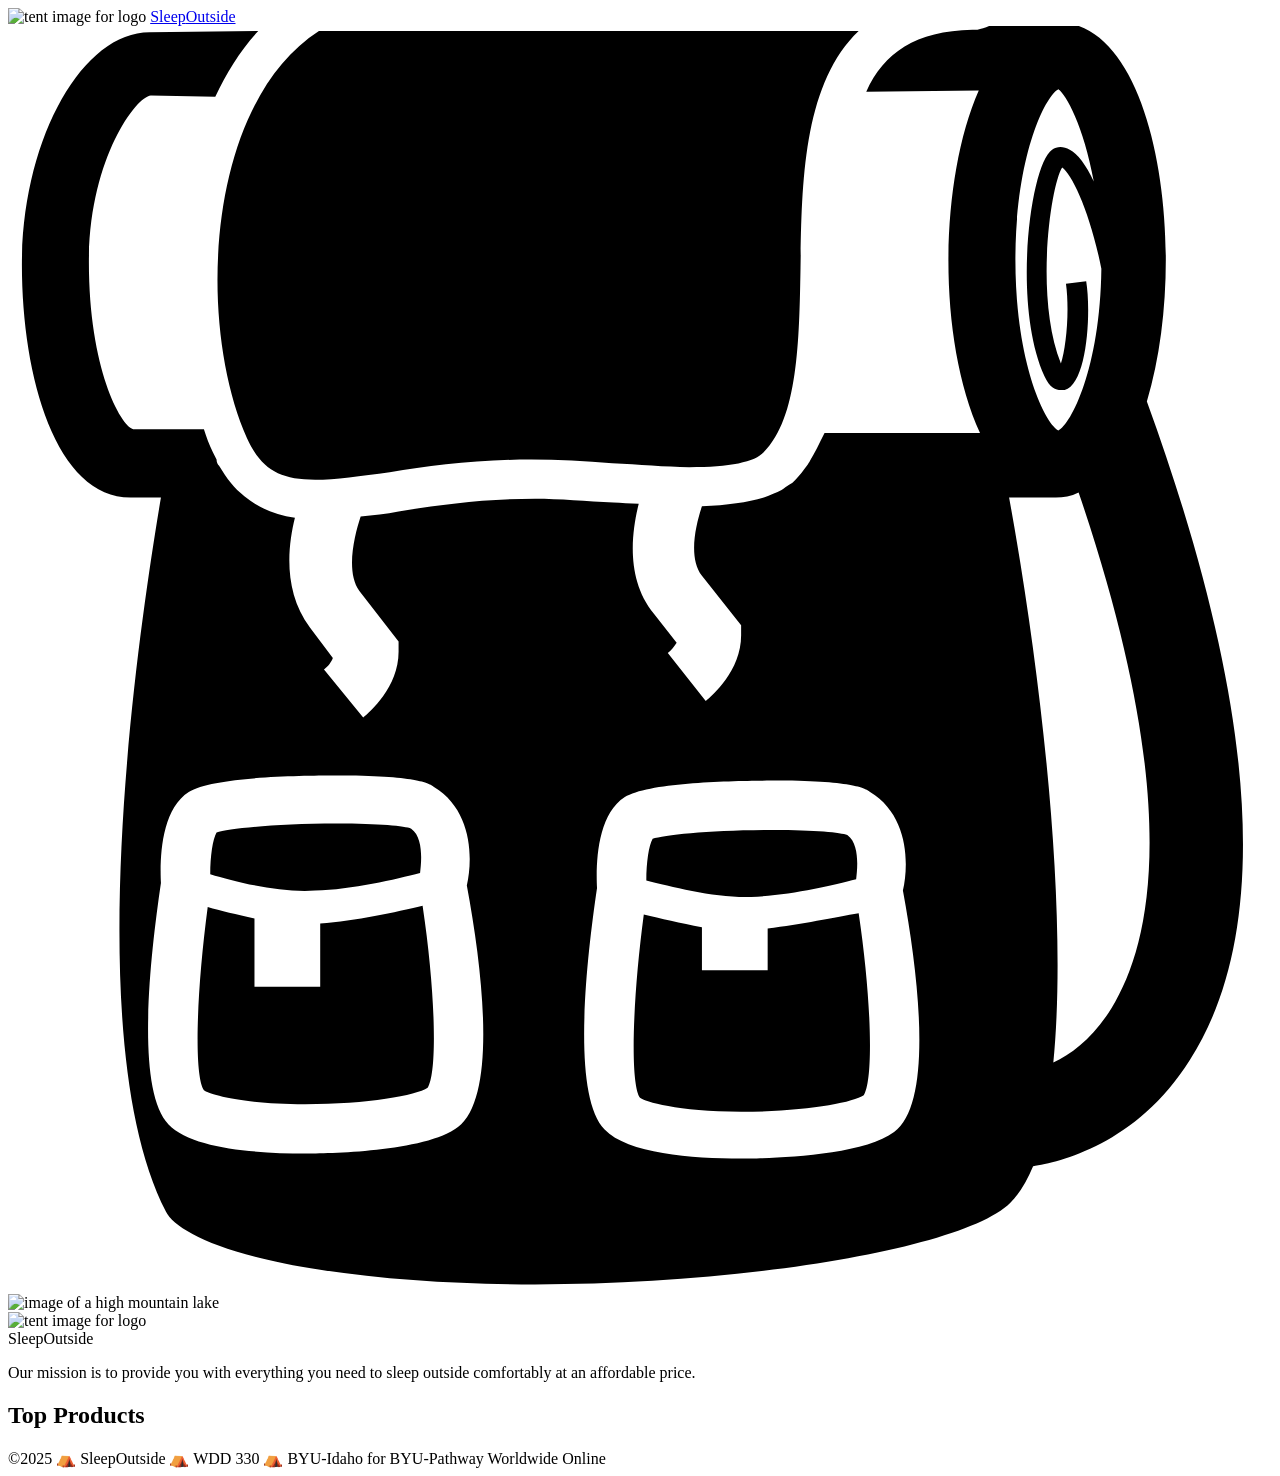
==== src/index.html @ 4e266a76 "Add dynamic product list, fix Vite build config, move json/images to public folder" ====
<!doctype html>
<html lang="en">
  <head>
    <meta charset="UTF-8" />
    <meta name="viewport" content="width=device-width, initial-scale=1.0" />
    <title>Sleep Outside | Home</title>
    <link rel="stylesheet" href="/css/style.css" />
  </head>

  <body>
    <header class="divider">
      <div class="logo">
        <img src="/images/noun_Tent_2517.svg" alt="tent image for logo" />
        <a href="index.html"> Sleep<span class="highlight">Outside</span></a>
      </div>
      <div class="cart">
        <a href="cart/index.html">
          <svg xmlns="http://www.w3.org/2000/svg" viewBox="0 0 100 100">
            <path
              d="M18.9 32.6c1.1 2.4 2.5 3.3 5.4 3.3 1.6 0 3.6-0.3 5.9-0.6 3.2-0.5 6.9-1 11.2-1 2.1 0 4.3 0.1 6.4 0.3 2.1 0.1 4.2 0.3 6.1 0.3 3.2 0 5.2-0.4 5.9-1.2 2.7-2.7 2.8-8.8 2.9-14.6 0.1-6.7 0.2-14.5 4.6-18.7 -0.5 0-1 0-1.6 0 -14.2 0-37.5 0-41.1 0C15.6 6.2 14.9 23.6 18.9 32.6z"
            />
            <path
              d="M90.1 29.7c1-3.3 1.5-7.3 1.5-11.2 0-9-2.7-18.8-8.6-18.8 -0.1 0-0.2 0-0.3 0L77.8-0.1c-0.3 0.2-0.8 0.3-1.1 0.4 0 0 0 0 0 0 -0.2 0-0.3 0-0.4 0 -4.5 0.1-7 1.8-8.4 4.9l8.9-0.1c-1.6 3.6-2.4 8.7-2.4 13.5 0 4.9 0.8 9.9 2.5 13.6l-12.3 0c-0.2 0.4-0.4 0.8-0.6 1.2 -0.2 0.4-0.4 0.7-0.6 1.1 -0.1 0.1-0.1 0.2-0.2 0.3 -0.3 0.4-0.5 0.7-0.9 1.1 0 0 0 0 0 0 0 0-0.1 0.1-0.1 0.1 -0.1 0.1-0.2 0.2-0.4 0.3 -0.2 0.1-0.4 0.3-0.6 0.4 0 0 0 0 0 0 -0.4 0.2-0.9 0.4-1.4 0.6 -1.3 0.4-2.9 0.6-4.9 0.7 -0.5 1.5-1.1 4.1 0 5.5l3.1 3.9 0 0.8c0 2.8-2.3 4.8-2.8 5.2l-3-3.8c0.3-0.2 0.5-0.5 0.7-0.8l-1.8-2.3c-2.2-2.7-1.8-6.3-1.2-8.7 -0.7 0-1.4-0.1-2-0.1 -2.1-0.1-4.3-0.3-6.2-0.3 -4.1 0-7.7 0.5-10.8 1 -1 0.2-2 0.3-3 0.4 -0.5 1.5-1.2 4.4-0.1 5.9l3.1 4 0 0.8c0 2.8-2.3 4.8-2.8 5.2l-3.1-3.8c0.3-0.2 0.6-0.6 0.7-0.9l-1.8-2.4c-2.1-2.8-1.8-6.3-1.2-8.7 -1.6-0.2-2.9-0.8-4-1.7h0c-0.8-0.6-1.4-1.4-2-2.4 -0.1-0.1-0.2-0.3-0.2-0.5 -0.1-0.2-0.2-0.4-0.3-0.6 -0.3-0.6-0.5-1.2-0.7-1.8l-5.6 0c-1-0.3-3.5-4.8-3.5-13.2 0-8.1 3.7-13.1 4.9-13.2L16.4 5.6c0.9-1.9 2-3.7 3.4-5.2L11.2 0.5c-5.4 0-10.1 8.6-10.1 18.4 0 8.9 2.7 18.4 8.6 18.4h2.4c-1.8 10.7-6.6 43 0.4 56.5 0.7 1.4 4.3 3.4 12.2 4.6 20.2 3.1 49.8-0.5 54.6-5.3 0.7-0.7 1.3-1.7 1.8-2.9 2-0.3 8.2-1.7 12.4-8.4C100.1 71.5 98.9 53.9 90.1 29.7zM35.6 87.1c-2.6 2-10.5 2.1-12.1 2.1 0 0 0 0 0 0 -3.9 0-9-0.4-10.8-2.3 -2.6-2.7-1.5-13-0.6-19.1 -0.1-1.9 0-5.8 2.2-7.2 1.9-1.2 8.7-1.3 11.6-1.3 6.4 0 7.4 0.6 7.8 0.9 3 1.8 3.1 5.6 2.6 7.8C37.7 75.5 38.6 84.8 35.6 87.1zM70.1 87.5c-2.6 2-10.5 2.1-12.1 2.1 0 0 0 0 0 0 -3.9 0-9-0.4-10.8-2.3 -2.6-2.7-1.5-13-0.6-19.1 -0.1-1.9 0-5.8 2.2-7.2 1.9-1.2 8.7-1.3 11.6-1.3 6.4 0 7.4 0.6 7.8 0.9 3 1.8 3.1 5.6 2.6 7.8C72.2 76 73.1 85.3 70.1 87.5zM85.9 12.3c-0.6-1.3-1.3-2.2-1.9-2.5 -0.5-0.3-1-0.3-1.4 0 -1.7 1.1-3.2 12.2-0.6 17.9 0.4 0.9 0.9 1.1 1.3 1.1 0.1 0 0.2 0 0.3 0 1.8-0.5 2.1-6.2 1.7-8.6l-1.6 0.2c0.3 2.2 0 5.1-0.4 6.3 -2.1-5.3-0.8-14.1 0.1-15.5 0.8 0.6 2.2 3.5 3.1 8 -0.1 7.9-2.4 12.3-3.4 12.8 -1-0.5-3.4-5.2-3.4-13.5 0-8.3 2.4-13 3.4-13.5C83.7 5.4 85.1 7.9 85.9 12.3zM87.3 77.7c-1.4 2.3-3.1 3.6-4.6 4.3 1.2-12.2-1-31-3.5-44.7h3.3c0.1 0 0.3 0 0.4 0 0.6 0 1.2-0.1 1.8-0.4C92.8 60.7 90.7 72.2 87.3 77.7z"
            />
            <path
              d="M24.7 71v5h-5.2v-5.4c-1.4-0.3-2.7-0.6-3.7-0.9 -0.9 6.8-1.1 13.3-0.3 14.5 0.4 0.3 2.9 1.1 8 1.1h0c5 0 8.8-0.7 9.7-1.3 0.8-1.3 0.6-7.7-0.4-14.4C30.7 70.1 27.5 70.8 24.7 71z"
            />
            <path
              d="M58.8 68.9c2.9-0.1 6.4-0.9 8.3-1.4 0.1-0.8 0.3-2.8-0.7-3.5 -0.5-0.2-2.5-0.4-5.9-0.4 -4.9 0-8.6 0.4-9.5 0.7 -0.3 0.5-0.5 1.9-0.5 3.3C52.5 68.1 56 69 58.8 68.9z"
            />
            <path
              d="M24.3 68.4c2.9-0.1 6.4-0.9 8.3-1.4 0.1-0.8 0.3-2.8-0.7-3.5 -0.5-0.2-2.5-0.4-5.9-0.4 -4.9 0-8.6 0.4-9.5 0.7 -0.3 0.5-0.5 1.9-0.5 3.3C18 67.7 21.5 68.6 24.3 68.4z"
            />
            <path
              d="M60.1 71.4v3.3h-5.2v-3.4c-1.7-0.3-3.3-0.7-4.6-1 -0.9 6.8-1.1 13.3-0.3 14.5 0.4 0.3 2.9 1.1 8 1.1h0c5 0 8.8-0.7 9.7-1.3 0.8-1.3 0.6-7.7-0.4-14.4C65.5 70.5 62.7 71.1 60.1 71.4z"
            />

            <!-- <text x="0" y="115" fill="#000000" font-size="5px" font-weight="bold" font-family="'Helvetica Neue', Helvetica, Arial-Unicode, Arial, Sans-serif">Created by Natalia Woodroffe</text>
            <text x="0" y="120" fill="#000000" font-size="5px" font-weight="bold" font-family="'Helvetica Neue', Helvetica, Arial-Unicode, Arial, Sans-serif">from the Noun Project</text> -->
          </svg>
        </a>
      </div>
    </header>
    <main class="divider">
      <div class="hero">
        <img
          src="/images/banner-sm.jpg"
          srcset="/images/banner-sm.jpg 500w, /images/banner.jpg"
          alt="image of a high mountain lake"
        />
        <div class="logo logo--square">
          <img src="/images/noun_Tent_2517.svg" alt="tent image for logo" />
          <div>Sleep<span class="highlight">Outside</span></div>
        </div>
        <div class="mission">
          <p>
            Our mission is to provide you with everything you need to sleep
            outside comfortably at an affordable price.
          </p>
        </div>
      </div>

      <section class="products">
        <h2>Top Products</h2>
        <ul class="product-list">
        </ul>
      </section>
    </main>
    <footer>
      &copy;2025 ⛺ SleepOutside ⛺ WDD 330 ⛺ BYU-Idaho for BYU-Pathway
      Worldwide Online
    </footer>
      <script type="module" src="/js/main.js"></script>
  </body>
</html>
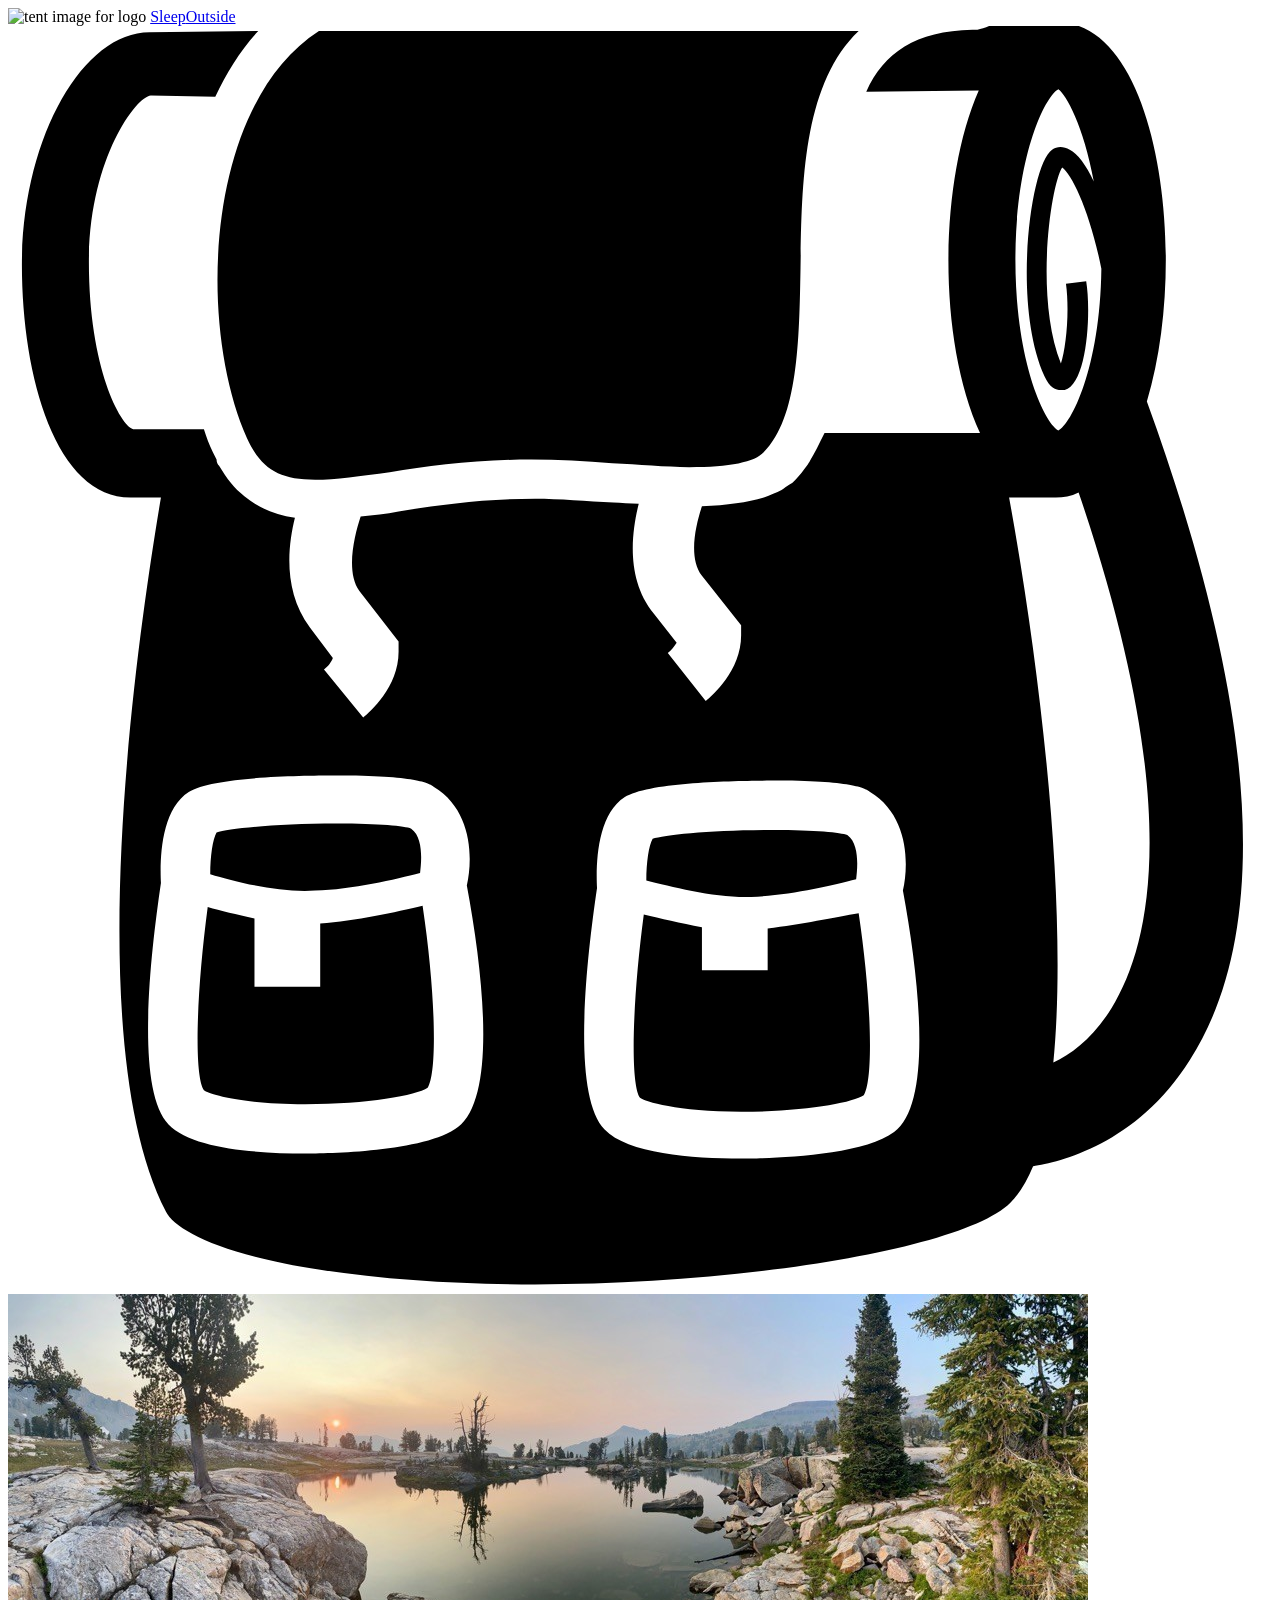
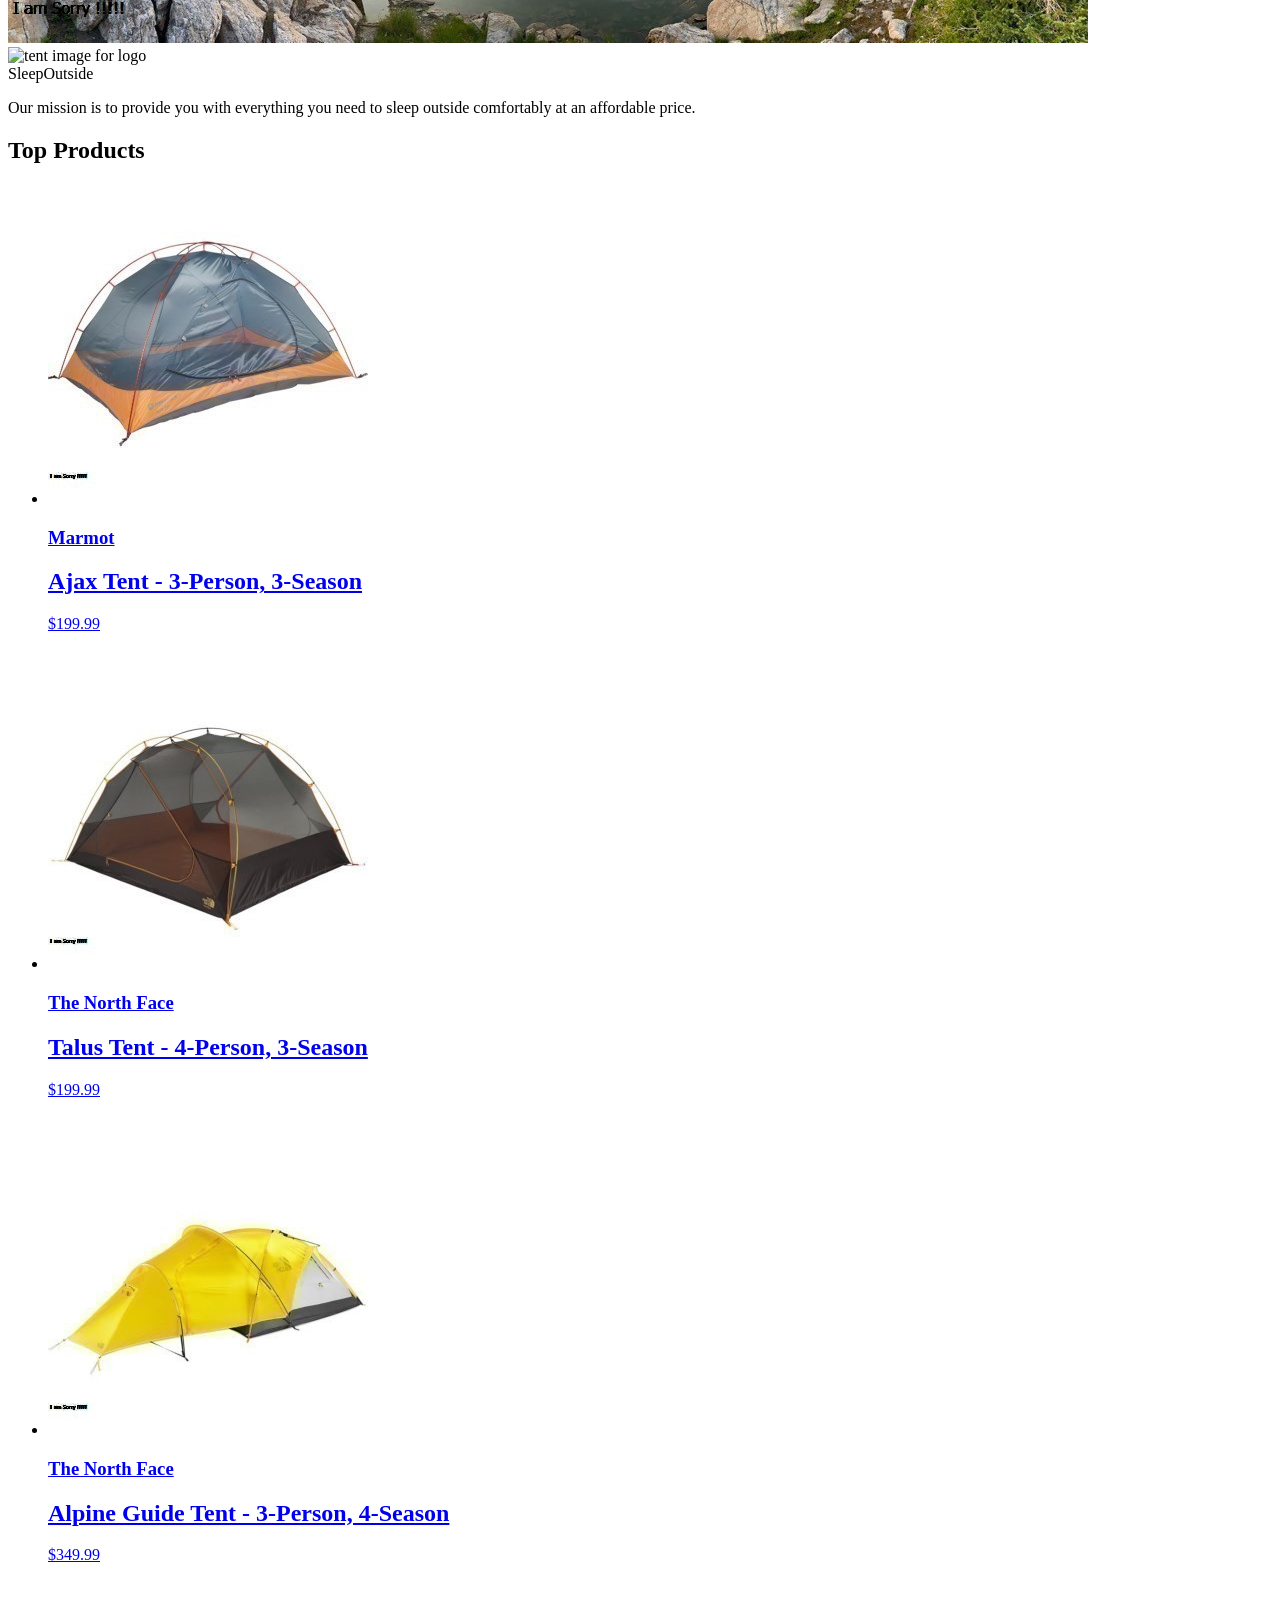
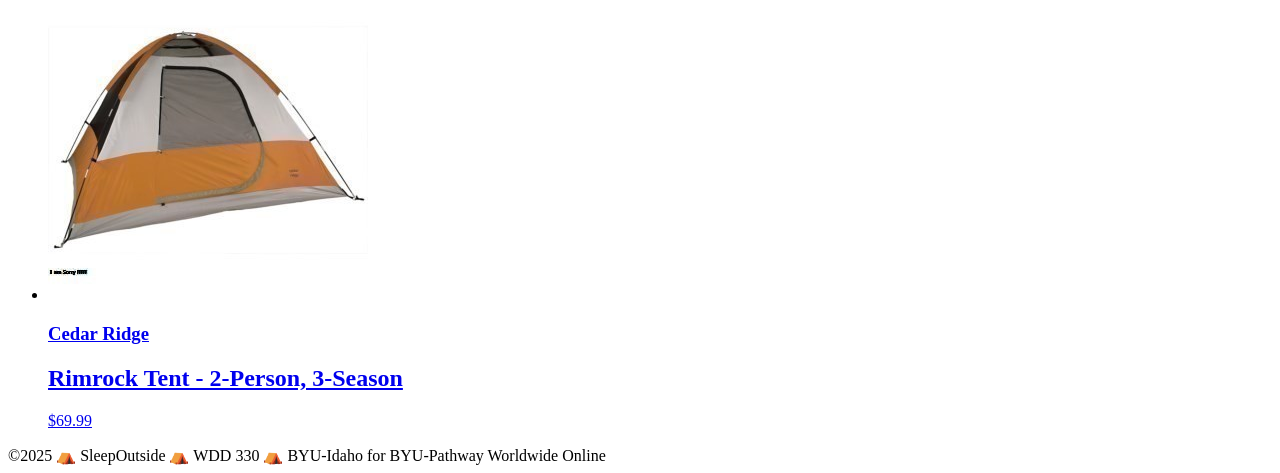
==== commit d752cd6f: "Add weather-based tent recommendations to homepage" ====
--- a/src/index.html
+++ b/src/index.html
@@ -45,7 +45,7 @@
       <div class="hero">
         <img
           src="/images/banner-sm.jpg"
-          srcset="/images/banner-sm.jpg 500w, /images/banner.jpg"
+          srcset="images/banner-sm.jpg 500w, images/banner.jpg"
           alt="image of a high mountain lake"
         />
         <div class="logo logo--square">
@@ -63,6 +63,50 @@
       <section class="products">
         <h2>Top Products</h2>
         <ul class="product-list">
+          <li class="product-card">
+            <a href="product_pages/marmot-ajax-3.html">
+              <img
+                src="images/tents/marmot-ajax-tent-3-person-3-season-in-pale-pumpkin-terracotta~p~880rr_01~320.jpg"
+                alt="Marmot Ajax tent"
+              />
+              <h3 class="card__brand">Marmot</h3>
+              <h2 class="card__name">Ajax Tent - 3-Person, 3-Season</h2>
+              <p class="product-card__price">$199.99</p>
+            </a>
+          </li>
+          <li class="product-card">
+            <a href="product_pages/northface-talus-4.html">
+              <img
+                src="images/tents/the-north-face-talus-tent-4-person-3-season-in-golden-oak-saffron-yellow~p~985rf_01~320.jpg"
+                alt="Talus Tent - 4-Person, 3-Season"
+              />
+              <h3 class="card__brand">The North Face</h3>
+              <h2 class="card__name">Talus Tent - 4-Person, 3-Season</h2>
+              <p class="product-card__price">$199.99</p>
+            </a>
+          </li>
+          <li class="product-card">
+            <a href="product_pages/northface-alpine-3.html">
+              <img
+                src="images/tents/the-north-face-alpine-guide-tent-3-person-4-season-in-canary-yellow-high-rise-grey~p~985pr_01~320.jpg"
+                alt="Alpine Guide Tent - 3-Person, 4-Season"
+              />
+              <h3 class="card__brand">The North Face</h3>
+              <h2 class="card__name">Alpine Guide Tent - 3-Person, 4-Season</h2>
+              <p class="product-card__price">$349.99</p>
+            </a>
+          </li>
+          <li class="product-card">
+            <a href="product_pages/cedar-ridge-rimrock-2.html">
+              <img
+                src="images/tents/cedar-ridge-rimrock-tent-2-person-3-season-in-rust-clay~p~344yj_01~320.jpg"
+                alt="Rimrock Tent - 2-Person, 3-Season"
+              />
+              <h3 class="card__brand">Cedar Ridge</h3>
+              <h2 class="card__name">Rimrock Tent - 2-Person, 3-Season</h2>
+              <p class="product-card__price">$69.99</p>
+            </a>
+          </li>
         </ul>
       </section>
     </main>
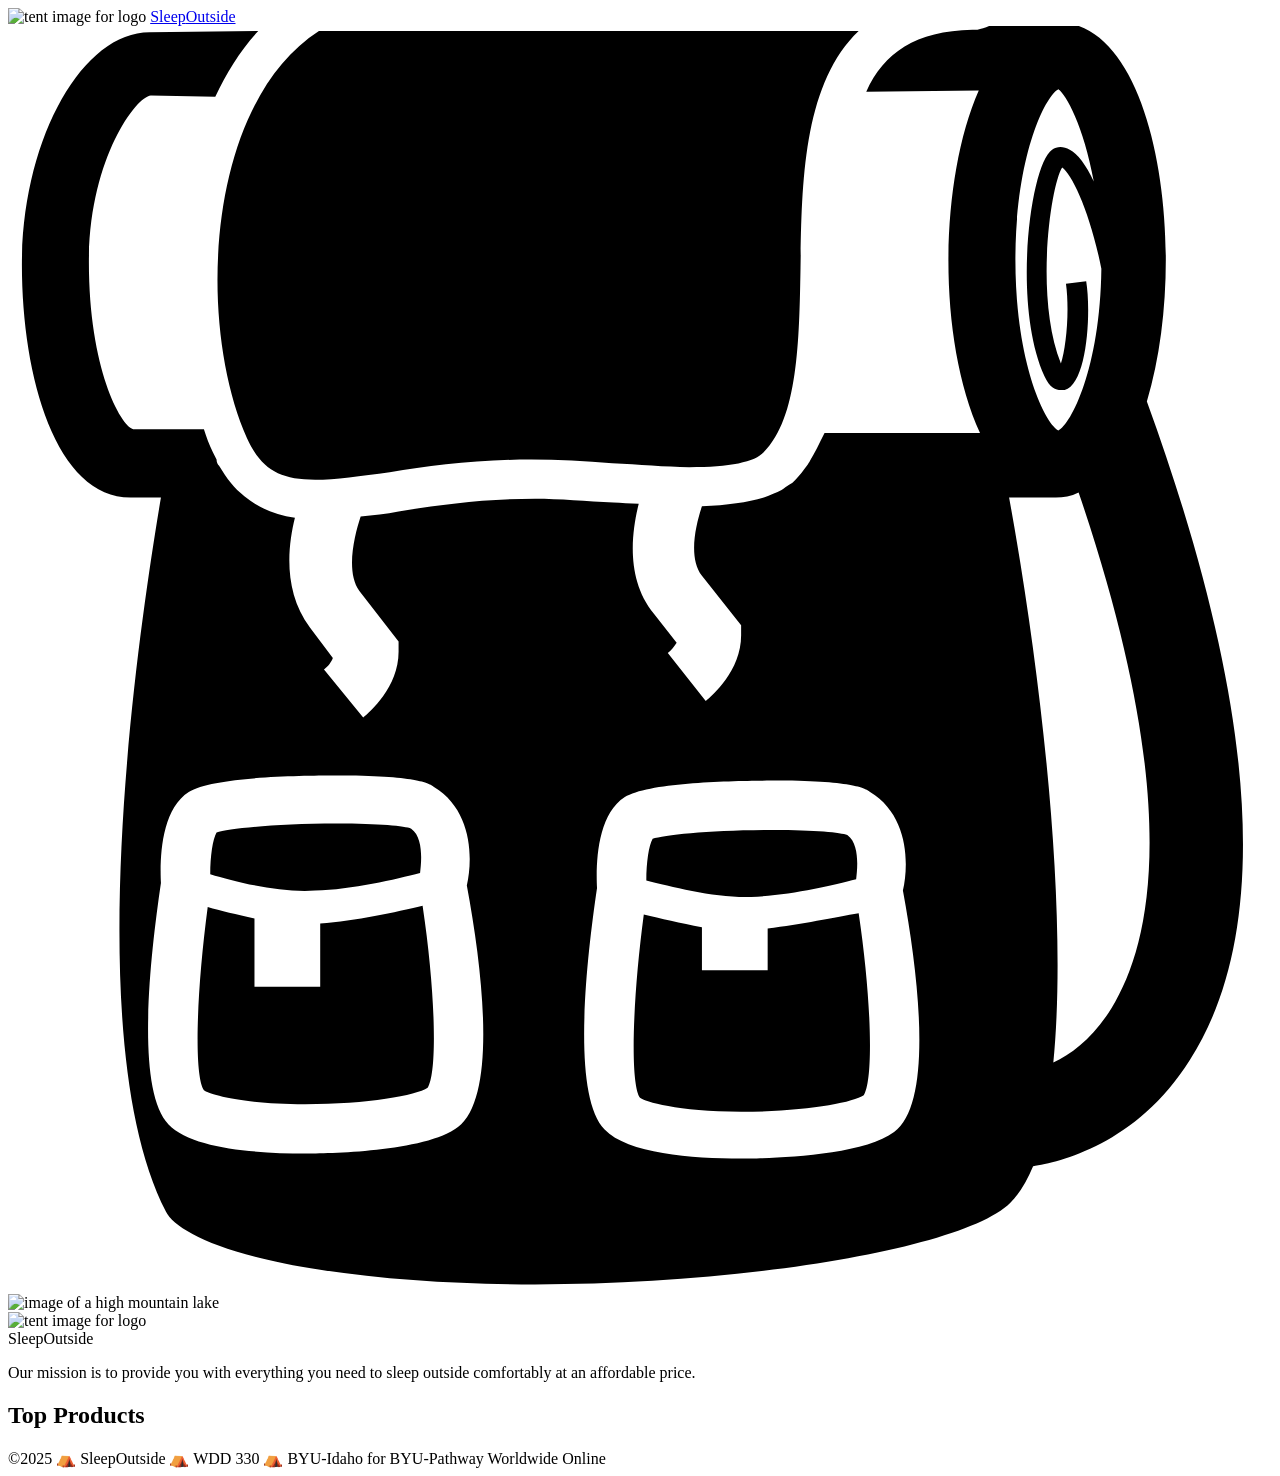
==== commit 1b92de5f: "Merge pull request #1 from DevDelali/LI--individual2 Add dynamic product list, fix Vite build config" ====
--- a/src/index.html
+++ b/src/index.html
@@ -45,7 +45,7 @@
       <div class="hero">
         <img
           src="/images/banner-sm.jpg"
-          srcset="images/banner-sm.jpg 500w, images/banner.jpg"
+          srcset="/images/banner-sm.jpg 500w, /images/banner.jpg"
           alt="image of a high mountain lake"
         />
         <div class="logo logo--square">
@@ -63,50 +63,6 @@
       <section class="products">
         <h2>Top Products</h2>
         <ul class="product-list">
-          <li class="product-card">
-            <a href="product_pages/marmot-ajax-3.html">
-              <img
-                src="images/tents/marmot-ajax-tent-3-person-3-season-in-pale-pumpkin-terracotta~p~880rr_01~320.jpg"
-                alt="Marmot Ajax tent"
-              />
-              <h3 class="card__brand">Marmot</h3>
-              <h2 class="card__name">Ajax Tent - 3-Person, 3-Season</h2>
-              <p class="product-card__price">$199.99</p>
-            </a>
-          </li>
-          <li class="product-card">
-            <a href="product_pages/northface-talus-4.html">
-              <img
-                src="images/tents/the-north-face-talus-tent-4-person-3-season-in-golden-oak-saffron-yellow~p~985rf_01~320.jpg"
-                alt="Talus Tent - 4-Person, 3-Season"
-              />
-              <h3 class="card__brand">The North Face</h3>
-              <h2 class="card__name">Talus Tent - 4-Person, 3-Season</h2>
-              <p class="product-card__price">$199.99</p>
-            </a>
-          </li>
-          <li class="product-card">
-            <a href="product_pages/northface-alpine-3.html">
-              <img
-                src="images/tents/the-north-face-alpine-guide-tent-3-person-4-season-in-canary-yellow-high-rise-grey~p~985pr_01~320.jpg"
-                alt="Alpine Guide Tent - 3-Person, 4-Season"
-              />
-              <h3 class="card__brand">The North Face</h3>
-              <h2 class="card__name">Alpine Guide Tent - 3-Person, 4-Season</h2>
-              <p class="product-card__price">$349.99</p>
-            </a>
-          </li>
-          <li class="product-card">
-            <a href="product_pages/cedar-ridge-rimrock-2.html">
-              <img
-                src="images/tents/cedar-ridge-rimrock-tent-2-person-3-season-in-rust-clay~p~344yj_01~320.jpg"
-                alt="Rimrock Tent - 2-Person, 3-Season"
-              />
-              <h3 class="card__brand">Cedar Ridge</h3>
-              <h2 class="card__name">Rimrock Tent - 2-Person, 3-Season</h2>
-              <p class="product-card__price">$69.99</p>
-            </a>
-          </li>
         </ul>
       </section>
     </main>
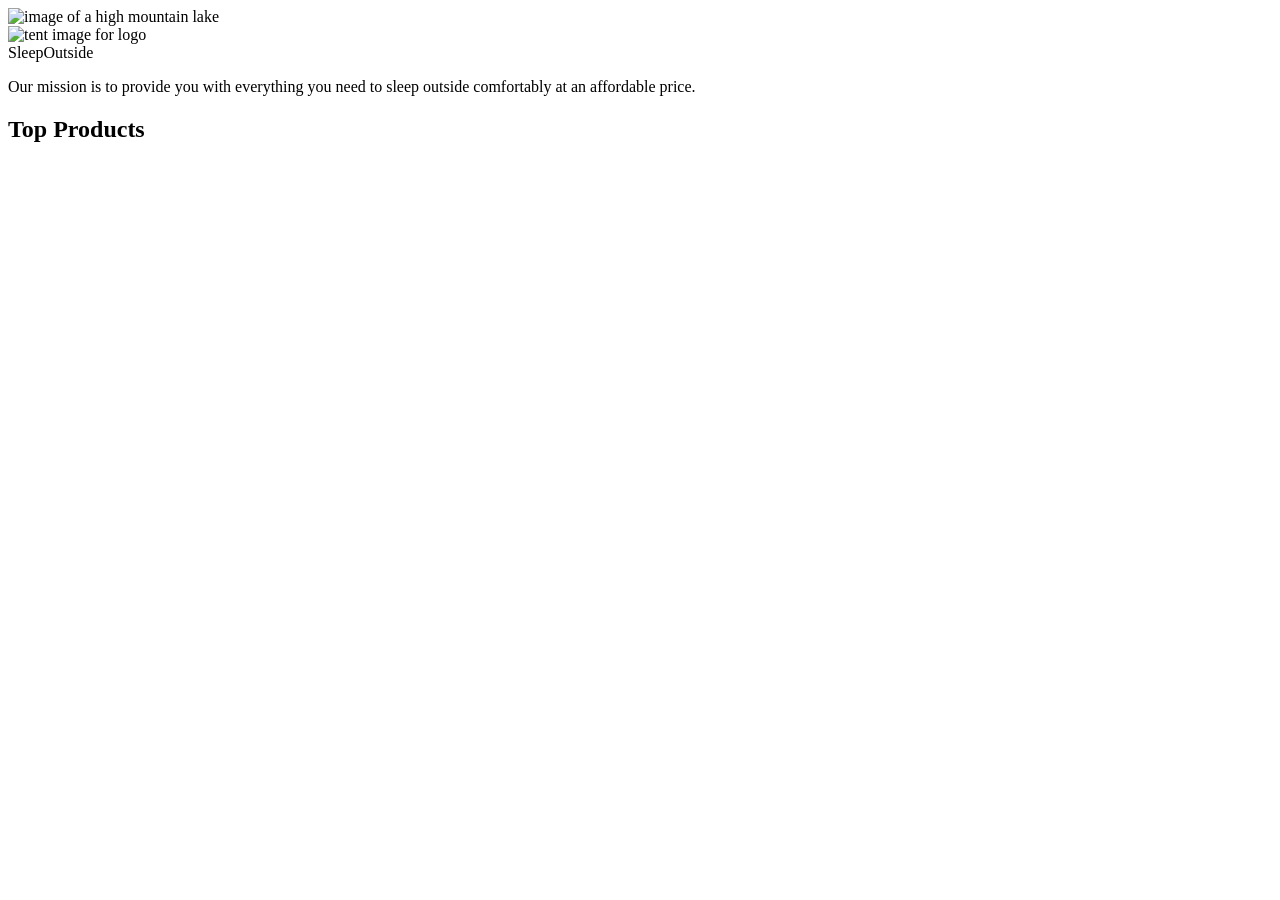
==== commit d828b341: "week3 team activity" ====
--- a/src/index.html
+++ b/src/index.html
@@ -1,75 +1,43 @@
 <!doctype html>
 <html lang="en">
-  <head>
-    <meta charset="UTF-8" />
-    <meta name="viewport" content="width=device-width, initial-scale=1.0" />
-    <title>Sleep Outside | Home</title>
-    <link rel="stylesheet" href="/css/style.css" />
-  </head>
 
-  <body>
-    <header class="divider">
-      <div class="logo">
+<head>
+  <meta charset="UTF-8" />
+  <meta name="viewport" content="width=device-width, initial-scale=1.0" />
+  <title>Sleep Outside | Home</title>
+  <link rel="stylesheet" href="/css/style.css" />
+</head>
+
+<body>
+  <header class="divider" id="main-header">
+
+  </header>
+  <main class="divider">
+    <div class="hero">
+      <img src="/images/banner-sm.jpg" srcset="/images/banner-sm.jpg 500w, /images/banner.jpg"
+        alt="image of a high mountain lake" />
+      <div class="logo logo--square">
         <img src="/images/noun_Tent_2517.svg" alt="tent image for logo" />
-        <a href="index.html"> Sleep<span class="highlight">Outside</span></a>
+        <div>Sleep<span class="highlight">Outside</span></div>
       </div>
-      <div class="cart">
-        <a href="cart/index.html">
-          <svg xmlns="http://www.w3.org/2000/svg" viewBox="0 0 100 100">
-            <path
-              d="M18.9 32.6c1.1 2.4 2.5 3.3 5.4 3.3 1.6 0 3.6-0.3 5.9-0.6 3.2-0.5 6.9-1 11.2-1 2.1 0 4.3 0.1 6.4 0.3 2.1 0.1 4.2 0.3 6.1 0.3 3.2 0 5.2-0.4 5.9-1.2 2.7-2.7 2.8-8.8 2.9-14.6 0.1-6.7 0.2-14.5 4.6-18.7 -0.5 0-1 0-1.6 0 -14.2 0-37.5 0-41.1 0C15.6 6.2 14.9 23.6 18.9 32.6z"
-            />
-            <path
-              d="M90.1 29.7c1-3.3 1.5-7.3 1.5-11.2 0-9-2.7-18.8-8.6-18.8 -0.1 0-0.2 0-0.3 0L77.8-0.1c-0.3 0.2-0.8 0.3-1.1 0.4 0 0 0 0 0 0 -0.2 0-0.3 0-0.4 0 -4.5 0.1-7 1.8-8.4 4.9l8.9-0.1c-1.6 3.6-2.4 8.7-2.4 13.5 0 4.9 0.8 9.9 2.5 13.6l-12.3 0c-0.2 0.4-0.4 0.8-0.6 1.2 -0.2 0.4-0.4 0.7-0.6 1.1 -0.1 0.1-0.1 0.2-0.2 0.3 -0.3 0.4-0.5 0.7-0.9 1.1 0 0 0 0 0 0 0 0-0.1 0.1-0.1 0.1 -0.1 0.1-0.2 0.2-0.4 0.3 -0.2 0.1-0.4 0.3-0.6 0.4 0 0 0 0 0 0 -0.4 0.2-0.9 0.4-1.4 0.6 -1.3 0.4-2.9 0.6-4.9 0.7 -0.5 1.5-1.1 4.1 0 5.5l3.1 3.9 0 0.8c0 2.8-2.3 4.8-2.8 5.2l-3-3.8c0.3-0.2 0.5-0.5 0.7-0.8l-1.8-2.3c-2.2-2.7-1.8-6.3-1.2-8.7 -0.7 0-1.4-0.1-2-0.1 -2.1-0.1-4.3-0.3-6.2-0.3 -4.1 0-7.7 0.5-10.8 1 -1 0.2-2 0.3-3 0.4 -0.5 1.5-1.2 4.4-0.1 5.9l3.1 4 0 0.8c0 2.8-2.3 4.8-2.8 5.2l-3.1-3.8c0.3-0.2 0.6-0.6 0.7-0.9l-1.8-2.4c-2.1-2.8-1.8-6.3-1.2-8.7 -1.6-0.2-2.9-0.8-4-1.7h0c-0.8-0.6-1.4-1.4-2-2.4 -0.1-0.1-0.2-0.3-0.2-0.5 -0.1-0.2-0.2-0.4-0.3-0.6 -0.3-0.6-0.5-1.2-0.7-1.8l-5.6 0c-1-0.3-3.5-4.8-3.5-13.2 0-8.1 3.7-13.1 4.9-13.2L16.4 5.6c0.9-1.9 2-3.7 3.4-5.2L11.2 0.5c-5.4 0-10.1 8.6-10.1 18.4 0 8.9 2.7 18.4 8.6 18.4h2.4c-1.8 10.7-6.6 43 0.4 56.5 0.7 1.4 4.3 3.4 12.2 4.6 20.2 3.1 49.8-0.5 54.6-5.3 0.7-0.7 1.3-1.7 1.8-2.9 2-0.3 8.2-1.7 12.4-8.4C100.1 71.5 98.9 53.9 90.1 29.7zM35.6 87.1c-2.6 2-10.5 2.1-12.1 2.1 0 0 0 0 0 0 -3.9 0-9-0.4-10.8-2.3 -2.6-2.7-1.5-13-0.6-19.1 -0.1-1.9 0-5.8 2.2-7.2 1.9-1.2 8.7-1.3 11.6-1.3 6.4 0 7.4 0.6 7.8 0.9 3 1.8 3.1 5.6 2.6 7.8C37.7 75.5 38.6 84.8 35.6 87.1zM70.1 87.5c-2.6 2-10.5 2.1-12.1 2.1 0 0 0 0 0 0 -3.9 0-9-0.4-10.8-2.3 -2.6-2.7-1.5-13-0.6-19.1 -0.1-1.9 0-5.8 2.2-7.2 1.9-1.2 8.7-1.3 11.6-1.3 6.4 0 7.4 0.6 7.8 0.9 3 1.8 3.1 5.6 2.6 7.8C72.2 76 73.1 85.3 70.1 87.5zM85.9 12.3c-0.6-1.3-1.3-2.2-1.9-2.5 -0.5-0.3-1-0.3-1.4 0 -1.7 1.1-3.2 12.2-0.6 17.9 0.4 0.9 0.9 1.1 1.3 1.1 0.1 0 0.2 0 0.3 0 1.8-0.5 2.1-6.2 1.7-8.6l-1.6 0.2c0.3 2.2 0 5.1-0.4 6.3 -2.1-5.3-0.8-14.1 0.1-15.5 0.8 0.6 2.2 3.5 3.1 8 -0.1 7.9-2.4 12.3-3.4 12.8 -1-0.5-3.4-5.2-3.4-13.5 0-8.3 2.4-13 3.4-13.5C83.7 5.4 85.1 7.9 85.9 12.3zM87.3 77.7c-1.4 2.3-3.1 3.6-4.6 4.3 1.2-12.2-1-31-3.5-44.7h3.3c0.1 0 0.3 0 0.4 0 0.6 0 1.2-0.1 1.8-0.4C92.8 60.7 90.7 72.2 87.3 77.7z"
-            />
-            <path
-              d="M24.7 71v5h-5.2v-5.4c-1.4-0.3-2.7-0.6-3.7-0.9 -0.9 6.8-1.1 13.3-0.3 14.5 0.4 0.3 2.9 1.1 8 1.1h0c5 0 8.8-0.7 9.7-1.3 0.8-1.3 0.6-7.7-0.4-14.4C30.7 70.1 27.5 70.8 24.7 71z"
-            />
-            <path
-              d="M58.8 68.9c2.9-0.1 6.4-0.9 8.3-1.4 0.1-0.8 0.3-2.8-0.7-3.5 -0.5-0.2-2.5-0.4-5.9-0.4 -4.9 0-8.6 0.4-9.5 0.7 -0.3 0.5-0.5 1.9-0.5 3.3C52.5 68.1 56 69 58.8 68.9z"
-            />
-            <path
-              d="M24.3 68.4c2.9-0.1 6.4-0.9 8.3-1.4 0.1-0.8 0.3-2.8-0.7-3.5 -0.5-0.2-2.5-0.4-5.9-0.4 -4.9 0-8.6 0.4-9.5 0.7 -0.3 0.5-0.5 1.9-0.5 3.3C18 67.7 21.5 68.6 24.3 68.4z"
-            />
-            <path
-              d="M60.1 71.4v3.3h-5.2v-3.4c-1.7-0.3-3.3-0.7-4.6-1 -0.9 6.8-1.1 13.3-0.3 14.5 0.4 0.3 2.9 1.1 8 1.1h0c5 0 8.8-0.7 9.7-1.3 0.8-1.3 0.6-7.7-0.4-14.4C65.5 70.5 62.7 71.1 60.1 71.4z"
-            />
+      <div class="mission">
+        <p>
+          Our mission is to provide you with everything you need to sleep
+          outside comfortably at an affordable price.
+        </p>
+      </div>
+    </div>
 
-            <!-- <text x="0" y="115" fill="#000000" font-size="5px" font-weight="bold" font-family="'Helvetica Neue', Helvetica, Arial-Unicode, Arial, Sans-serif">Created by Natalia Woodroffe</text>
-            <text x="0" y="120" fill="#000000" font-size="5px" font-weight="bold" font-family="'Helvetica Neue', Helvetica, Arial-Unicode, Arial, Sans-serif">from the Noun Project</text> -->
-          </svg>
-        </a>
-      </div>
-    </header>
-    <main class="divider">
-      <div class="hero">
-        <img
-          src="/images/banner-sm.jpg"
-          srcset="/images/banner-sm.jpg 500w, /images/banner.jpg"
-          alt="image of a high mountain lake"
-        />
-        <div class="logo logo--square">
-          <img src="/images/noun_Tent_2517.svg" alt="tent image for logo" />
-          <div>Sleep<span class="highlight">Outside</span></div>
-        </div>
-        <div class="mission">
-          <p>
-            Our mission is to provide you with everything you need to sleep
-            outside comfortably at an affordable price.
-          </p>
-        </div>
-      </div>
+    <section class="products">
+      <h2>Top Products</h2>
+      <ul class="product-list">
+      </ul>
+    </section>
+  </main>
 
-      <section class="products">
-        <h2>Top Products</h2>
-        <ul class="product-list">
-        </ul>
-      </section>
-    </main>
-    <footer>
-      &copy;2025 ⛺ SleepOutside ⛺ WDD 330 ⛺ BYU-Idaho for BYU-Pathway
-      Worldwide Online
-    </footer>
-      <script type="module" src="/js/main.js"></script>
-  </body>
-</html>
+  <footer id="main-footer">
+  </footer>
+  <script type="module" src="/js/main.js"></script>
+</body>
+
+</html>
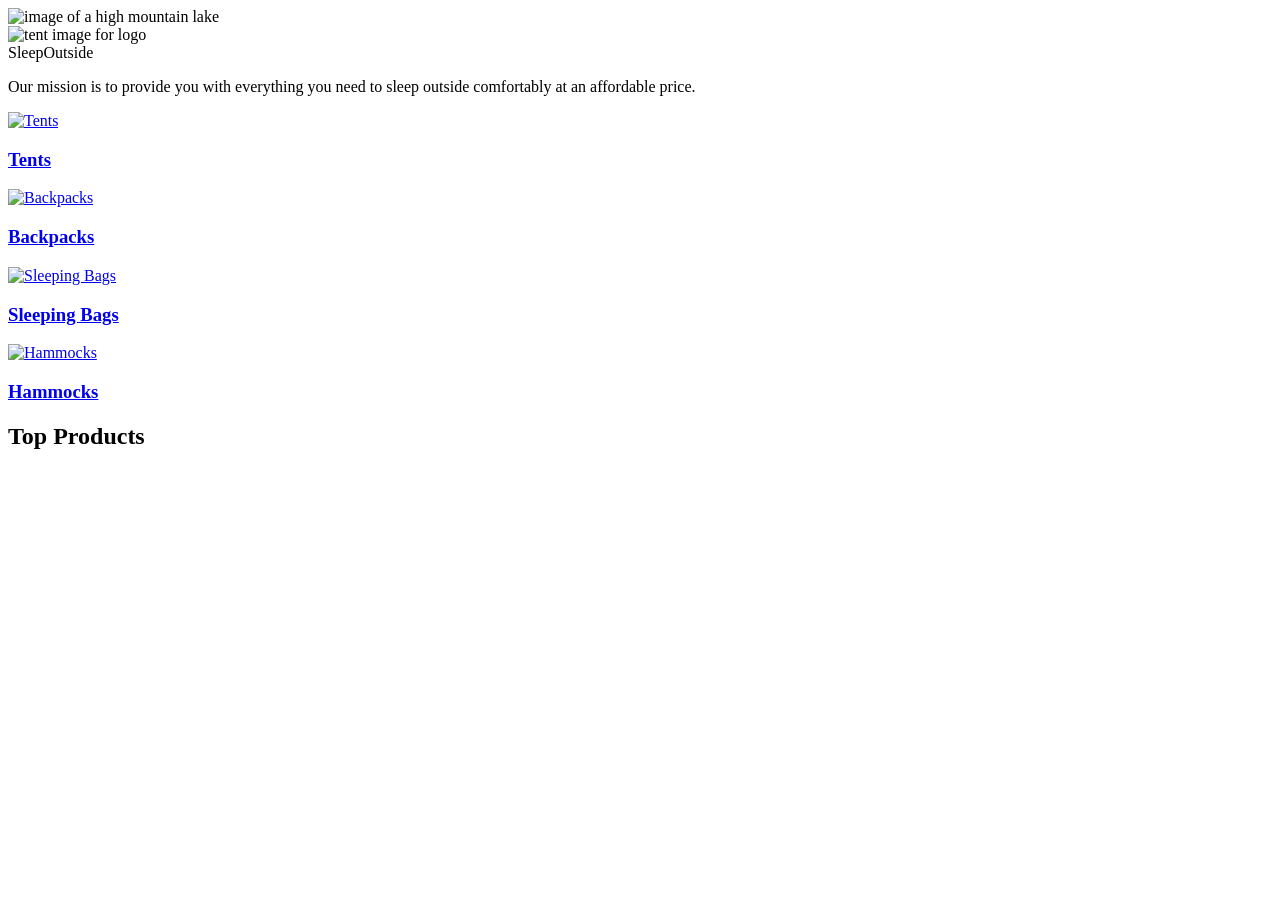
==== commit 0b80dd58: "Expand Inventory" ====
--- a/src/index.html
+++ b/src/index.html
@@ -28,6 +28,25 @@
       </div>
     </div>
 
+    <section class="categories">
+      <a class="category-card" href="/product_listing/index.html?category=tents">
+        <img src="https://byui-cse.github.io/wdd330-ww-course/images/category-tents.svg" alt="Tents" />
+        <h3>Tents</h3>
+      </a>
+      <a class="category-card" href="/product_listing/index.html?category=backpacks">
+        <img src="https://byui-cse.github.io/wdd330-ww-course/images/category-backpacks.svg" alt="Backpacks" />
+        <h3>Backpacks</h3>
+      </a>
+      <a class="category-card" href="/product_listing/index.html?category=sleeping-bags">
+        <img src="https://byui-cse.github.io/wdd330-ww-course/images/category-sleepingbags.svg" alt="Sleeping Bags" />
+        <h3>Sleeping Bags</h3>
+      </a>
+      <a class="category-card" href="/product_listing/index.html?category=hammocks">
+        <img src="https://byui-cse.github.io/wdd330-ww-course/images/category-hammocks.svg" alt="Hammocks" />
+        <h3>Hammocks</h3>
+      </a>
+    </section>
+
     <section class="products">
       <h2>Top Products</h2>
       <ul class="product-list">
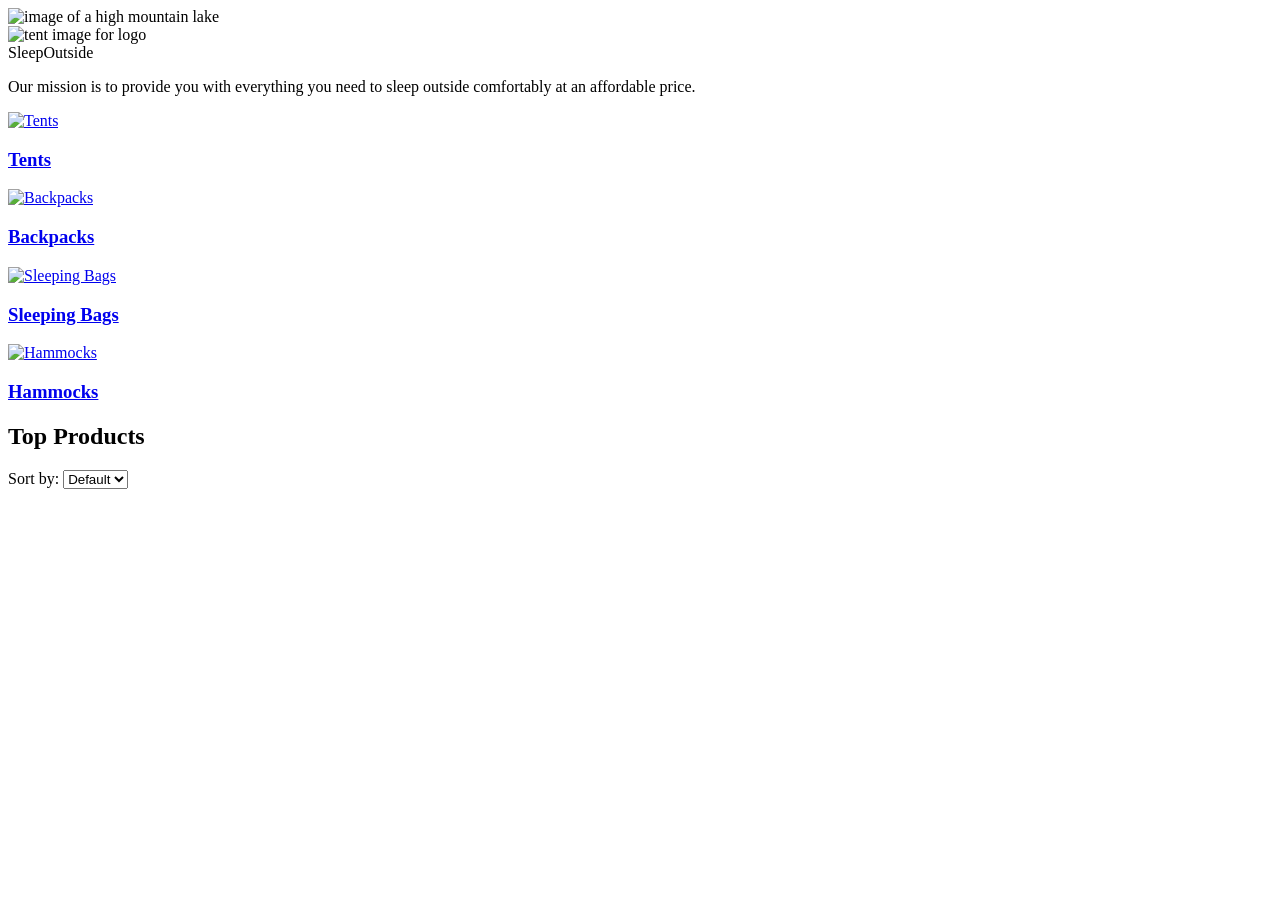
==== commit 721e3b6e: "product list sorting" ====
--- a/src/index.html
+++ b/src/index.html
@@ -49,6 +49,16 @@
 
     <section class="products">
       <h2>Top Products</h2>
+      <!-- Product List Sorting -->
+      <div>
+        <label for="sortBy">Sort by:
+          <select id="sortBy">
+            <option value="default">Default</option>
+            <option value="name">Name</option>
+            <option value="price">Price</option>
+          </select>
+        </label>
+      </div>
       <ul class="product-list">
       </ul>
     </section>
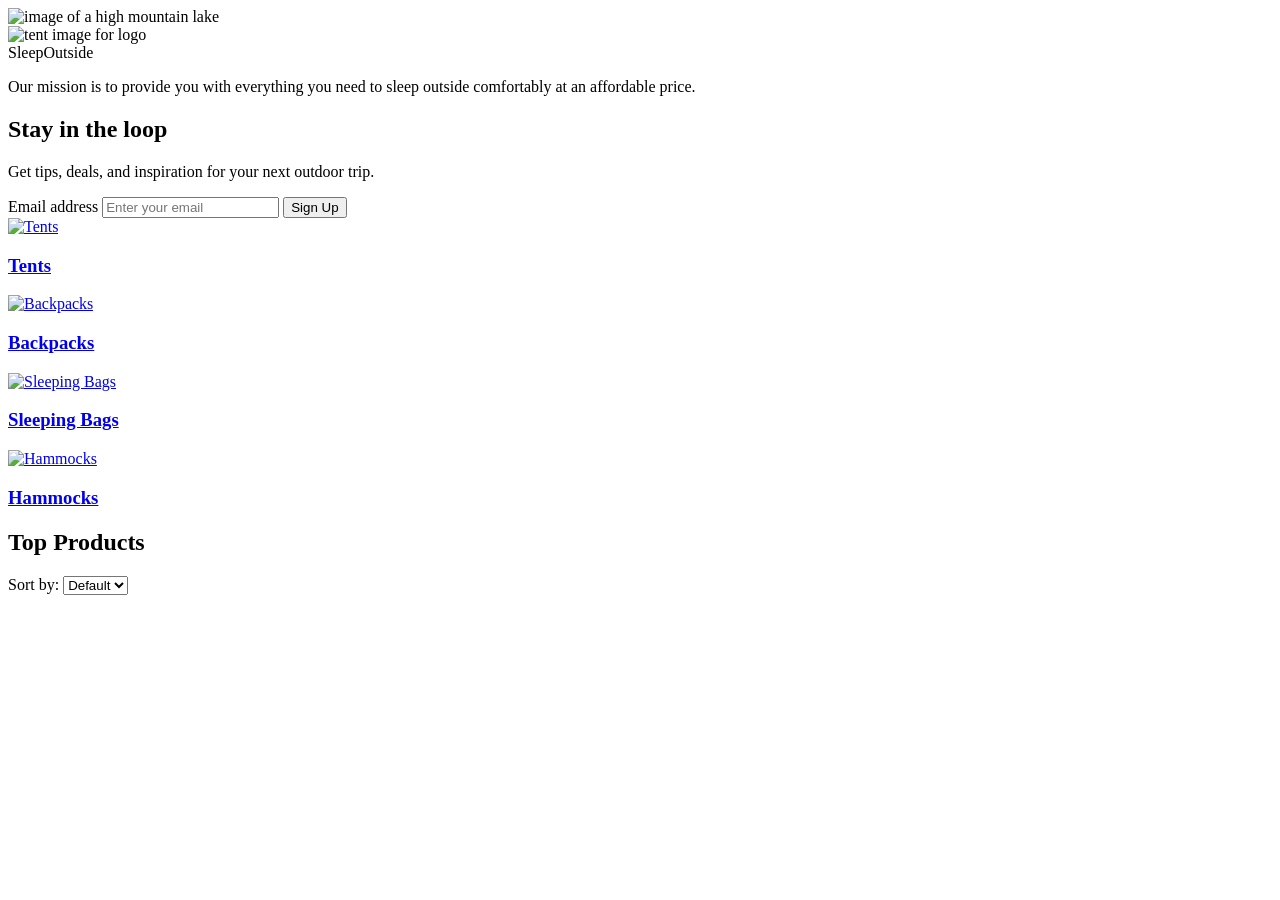
==== commit 5b610416: "newsletter sign up" ====
--- a/src/index.html
+++ b/src/index.html
@@ -27,6 +27,18 @@
         </p>
       </div>
     </div>
+
+    <section class="newsletter-signup" aria-label="Newsletter signup">
+      <div class="newsletter-signup__content">
+        <h2>Stay in the loop</h2>
+        <p>Get tips, deals, and inspiration for your next outdoor trip.</p>
+      </div>
+      <form class="newsletter-signup__form">
+        <label class="visually-hidden" for="newsletter-email">Email address</label>
+        <input id="newsletter-email" name="email" type="email" placeholder="Enter your email" required />
+        <button type="submit">Sign Up</button>
+      </form>
+    </section>
 
     <section class="categories">
       <a class="category-card" href="/product_listing/index.html?category=tents">
